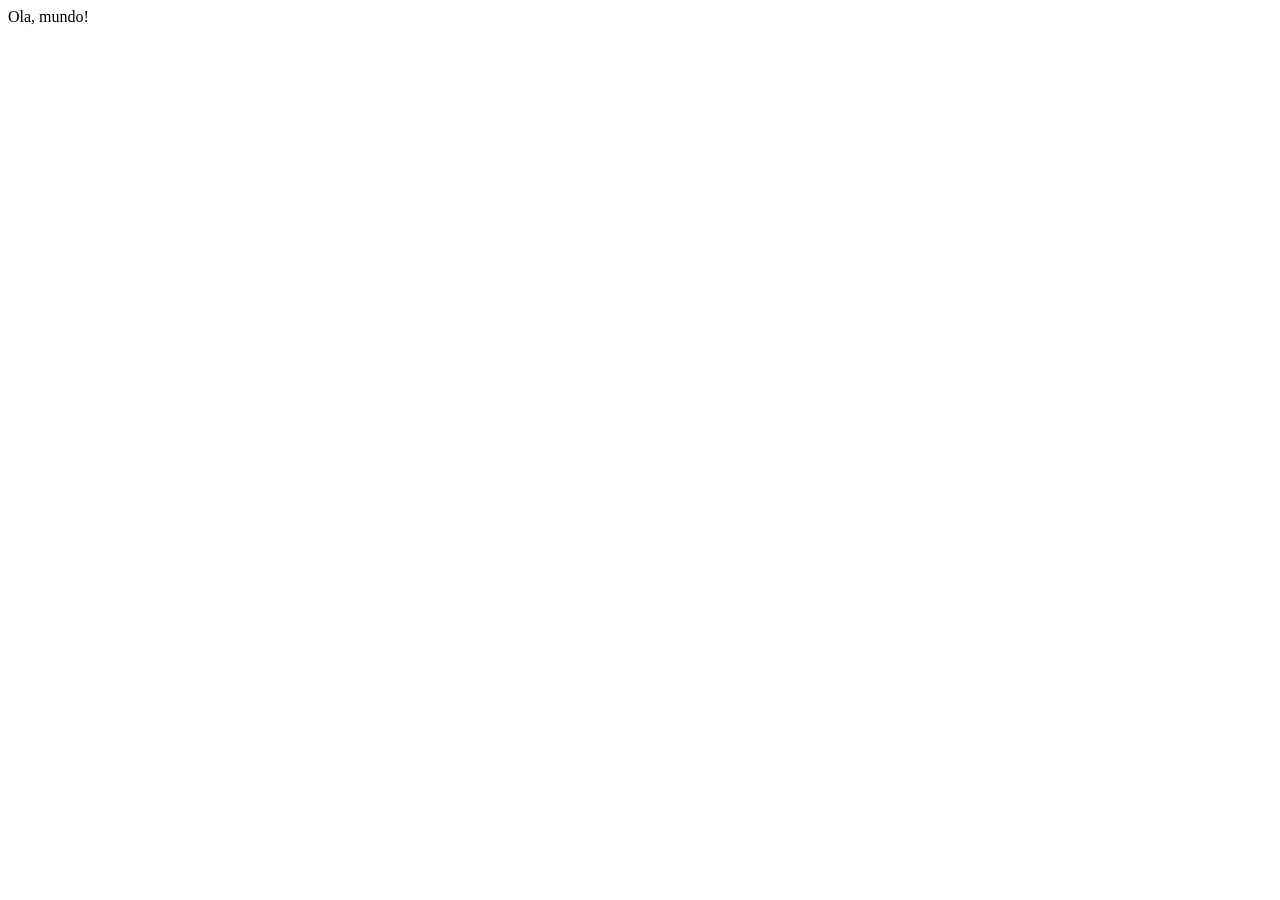
==== index.html @ cce5015c "teste commit" ====
<!DOCTYPE html>
<html lang="en">
<head>
    <meta charset="UTF-8">
    <meta name="viewport" content="width=
    , initial-scale=1.0">
    <title>Document</title>
</head>
<body>
    <div>Ola, mundo! </div>
</body>
</html>
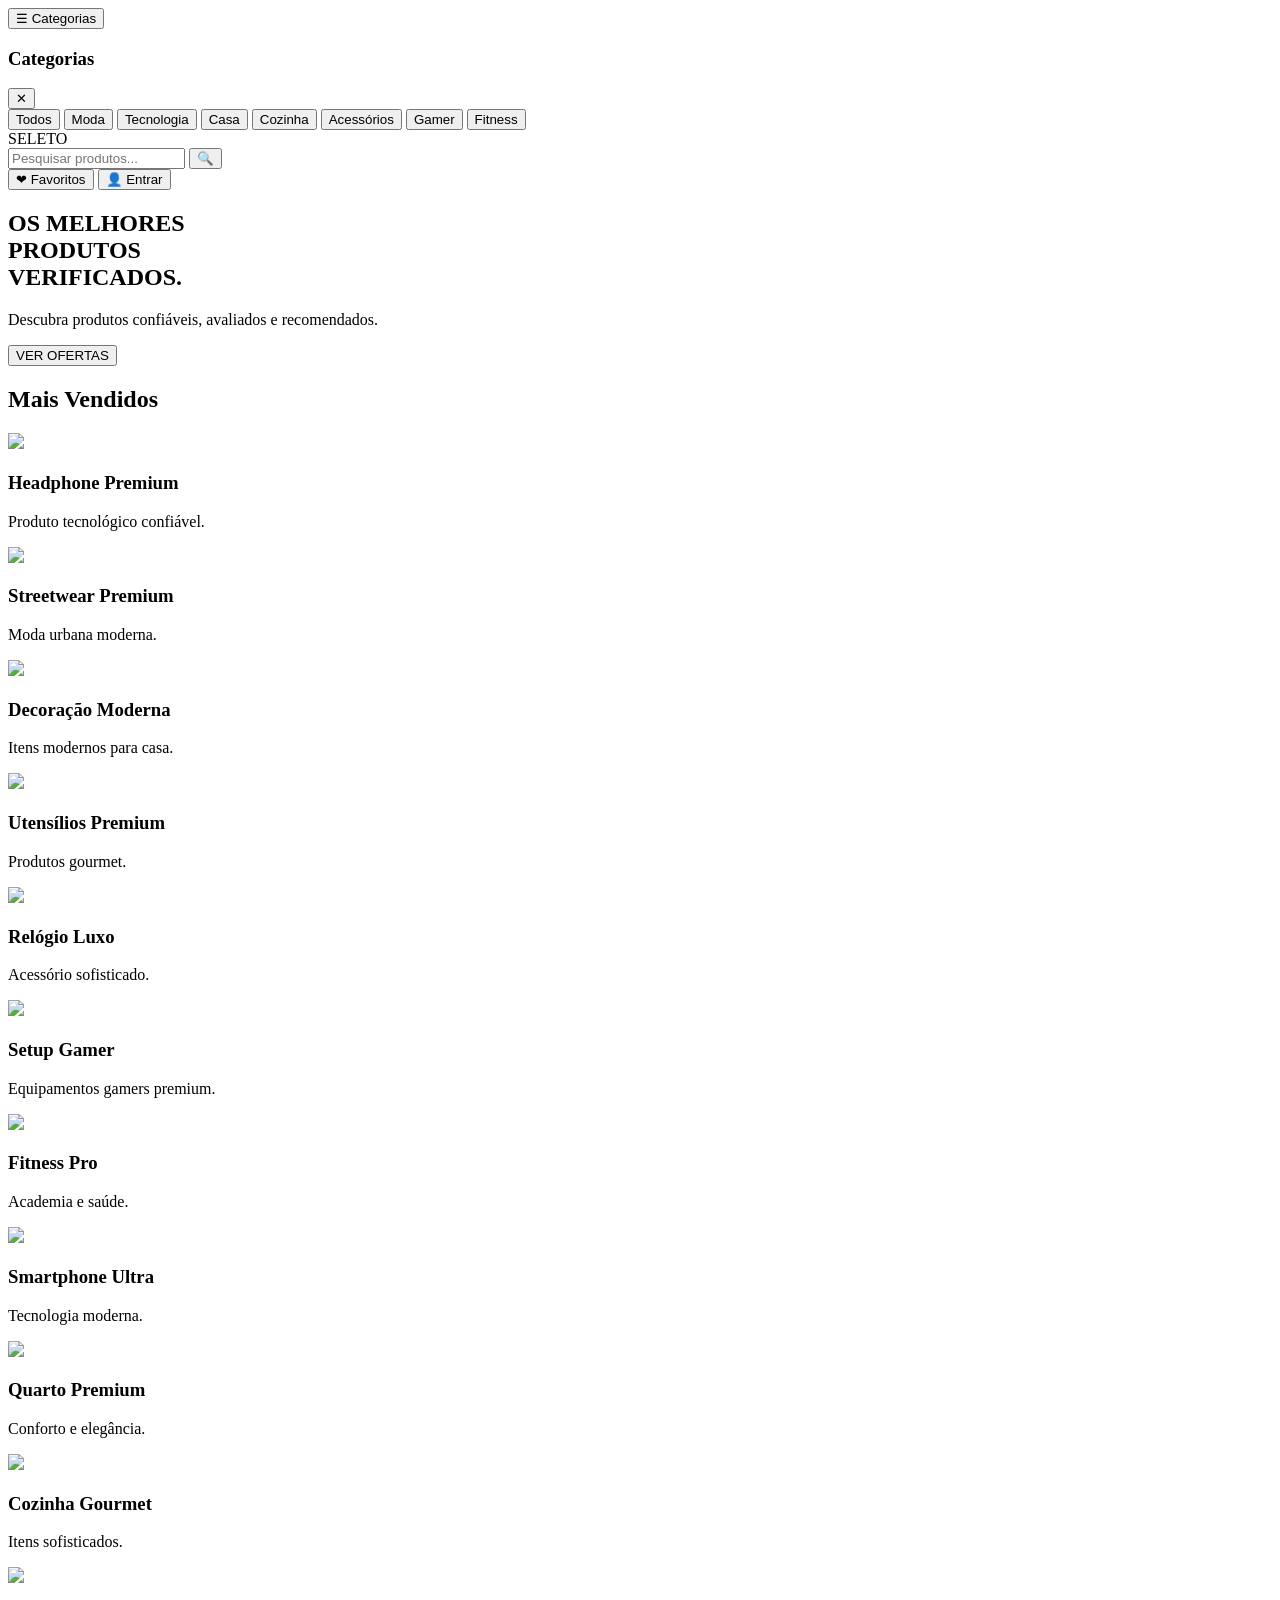
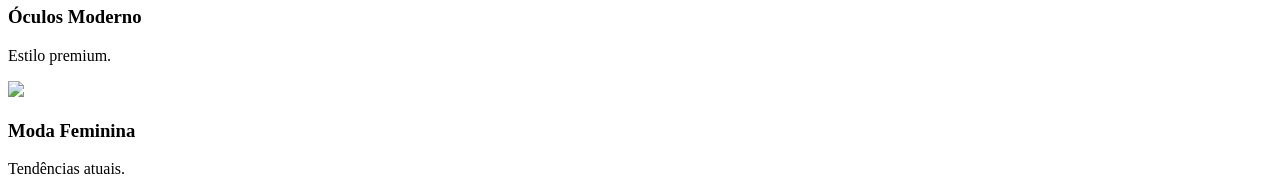
==== commit 1c0b8550: "intiall commit" ====
--- a/index.html
+++ b/index.html
@@ -1,12 +1,369 @@
 <!DOCTYPE html>
-<html lang="en">
+<html lang="pt-BR">
+
 <head>
-    <meta charset="UTF-8">
-    <meta name="viewport" content="width=
-    , initial-scale=1.0">
-    <title>Document</title>
+
+<meta charset="UTF-8">
+
+<meta name="viewport" content="width=device-width, initial-scale=1.0">
+
+<title>SELETO</title>
+
+<link rel="stylesheet" href="style.css">
+
+<link rel="preconnect" href="https://fonts.googleapis.com">
+
+<link href="https://fonts.googleapis.com/css2?family=Inter:wght@300;400;500;600;700;800&display=swap" rel="stylesheet">
+
 </head>
+
 <body>
-    <div>Ola, mundo! </div>
+
+<!-- MENU BUTTON -->
+
+<button class="menu-toggle" onclick="toggleSidebar()">
+☰ Categorias
+</button>
+
+<!-- SIDEBAR -->
+
+<aside class="sidebar" id="sidebar">
+
+<div class="sidebar-header">
+
+<h3>
+Categorias
+</h3>
+
+<button class="close-sidebar" onclick="toggleSidebar()">
+✕
+</button>
+
+</div>
+
+<button onclick="filterCategory('todos')">
+Todos
+</button>
+
+<button onclick="filterCategory('moda')">
+Moda
+</button>
+
+<button onclick="filterCategory('tecnologia')">
+Tecnologia
+</button>
+
+<button onclick="filterCategory('casa')">
+Casa
+</button>
+
+<button onclick="filterCategory('cozinha')">
+Cozinha
+</button>
+
+<button onclick="filterCategory('acessorios')">
+Acessórios
+</button>
+
+<button onclick="filterCategory('gamer')">
+Gamer
+</button>
+
+<button onclick="filterCategory('fitness')">
+Fitness
+</button>
+
+</aside>
+
+<!-- HEADER -->
+
+<header>
+
+<div class="topbar">
+
+<div class="logo">
+SELETO
+</div>
+
+<div class="search-box">
+
+<input 
+type="text"
+placeholder="Pesquisar produtos..."
+id="searchInput"
+onkeyup="searchProducts()"
+>
+
+<button>
+🔍
+</button>
+
+</div>
+
+<div class="header-actions">
+
+<button onclick="openPage('favorites-page')">
+❤ Favoritos
+</button>
+
+<button onclick="openPage('login-page')">
+👤 Entrar
+</button>
+
+</div>
+
+</div>
+
+</header>
+
+<!-- HOME -->
+
+<main class="main-content page active" id="home-page">
+
+<!-- BANNER -->
+
+<section class="banner">
+
+<div class="banner-content">
+
+<h1>
+
+OS MELHORES<br>
+
+PRODUTOS<br>
+
+<span>
+VERIFICADOS.
+</span>
+
+</h1>
+
+<p>
+Descubra produtos confiáveis, avaliados e recomendados.
+</p>
+
+<button>
+VER OFERTAS
+</button>
+
+</div>
+
+</section>
+
+<!-- PRODUTOS -->
+
+<section class="section">
+
+<div class="section-header">
+
+<h2>
+Mais Vendidos
+</h2>
+
+</div>
+
+<div class="products-grid">
+
+<!-- 1 -->
+
+<div class="product-card tecnologia">
+
+<img src="https://images.unsplash.com/photo-1505740420928-5e560c06d30e?q=80&w=1200">
+
+<h3>
+Headphone Premium
+</h3>
+
+<p>
+Produto tecnológico confiável.
+</p>
+
+</div>
+
+<!-- 2 -->
+
+<div class="product-card moda">
+
+<img src="https://images.unsplash.com/photo-1523398002811-999ca8dec234?q=80&w=1200">
+
+<h3>
+Streetwear Premium
+</h3>
+
+<p>
+Moda urbana moderna.
+</p>
+
+</div>
+
+<!-- 3 -->
+
+<div class="product-card casa">
+
+<img src="https://images.unsplash.com/photo-1505693416388-ac5ce068fe85?q=80&w=1200">
+
+<h3>
+Decoração Moderna
+</h3>
+
+<p>
+Itens modernos para casa.
+</p>
+
+</div>
+
+<!-- 4 -->
+
+<div class="product-card cozinha">
+
+<img src="https://images.unsplash.com/photo-1516483638261-f4dbaf036963?q=80&w=1200">
+
+<h3>
+Utensílios Premium
+</h3>
+
+<p>
+Produtos gourmet.
+</p>
+
+</div>
+
+<!-- 5 -->
+
+<div class="product-card acessorios">
+
+<img src="https://images.unsplash.com/photo-1523170335258-f5ed11844a49?q=80&w=1200">
+
+<h3>
+Relógio Luxo
+</h3>
+
+<p>
+Acessório sofisticado.
+</p>
+
+</div>
+
+<!-- 6 -->
+
+<div class="product-card gamer">
+
+<img src="https://images.unsplash.com/photo-1542751371-adc38448a05e?q=80&w=1200">
+
+<h3>
+Setup Gamer
+</h3>
+
+<p>
+Equipamentos gamers premium.
+</p>
+
+</div>
+
+<!-- 7 -->
+
+<div class="product-card fitness">
+
+<img src="https://images.unsplash.com/photo-1517836357463-d25dfeac3438?q=80&w=1200">
+
+<h3>
+Fitness Pro
+</h3>
+
+<p>
+Academia e saúde.
+</p>
+
+</div>
+
+<!-- 8 -->
+
+<div class="product-card tecnologia">
+
+<img src="https://images.unsplash.com/photo-1511707171634-5f897ff02aa9?q=80&w=1200">
+
+<h3>
+Smartphone Ultra
+</h3>
+
+<p>
+Tecnologia moderna.
+</p>
+
+</div>
+
+<!-- 9 -->
+
+<div class="product-card casa">
+
+<img src="https://images.unsplash.com/photo-1494526585095-c41746248156?q=80&w=1200">
+
+<h3>
+Quarto Premium
+</h3>
+
+<p>
+Conforto e elegância.
+</p>
+
+</div>
+
+<!-- 10 -->
+
+<div class="product-card cozinha">
+
+<img src="https://images.unsplash.com/photo-1482049016688-2d3e1b311543?q=80&w=1200">
+
+<h3>
+Cozinha Gourmet
+</h3>
+
+<p>
+Itens sofisticados.
+</p>
+
+</div>
+
+<!-- 11 -->
+
+<div class="product-card acessorios">
+
+<img src="https://images.unsplash.com/photo-1517841905240-472988babdf9?q=80&w=1200">
+
+<h3>
+Óculos Moderno
+</h3>
+
+<p>
+Estilo premium.
+</p>
+
+</div>
+
+<!-- 12 -->
+
+<div class="product-card moda">
+
+<img src="https://images.unsplash.com/photo-1496747611176-843222e1e57c?q=80&w=1200">
+
+<h3>
+Moda Feminina
+</h3>
+
+<p>
+Tendências atuais.
+</p>
+
+</div>
+
+</div>
+
+</section>
+
+</main>
+
+<script src="script.js"></script>
+
 </body>
+
 </html>
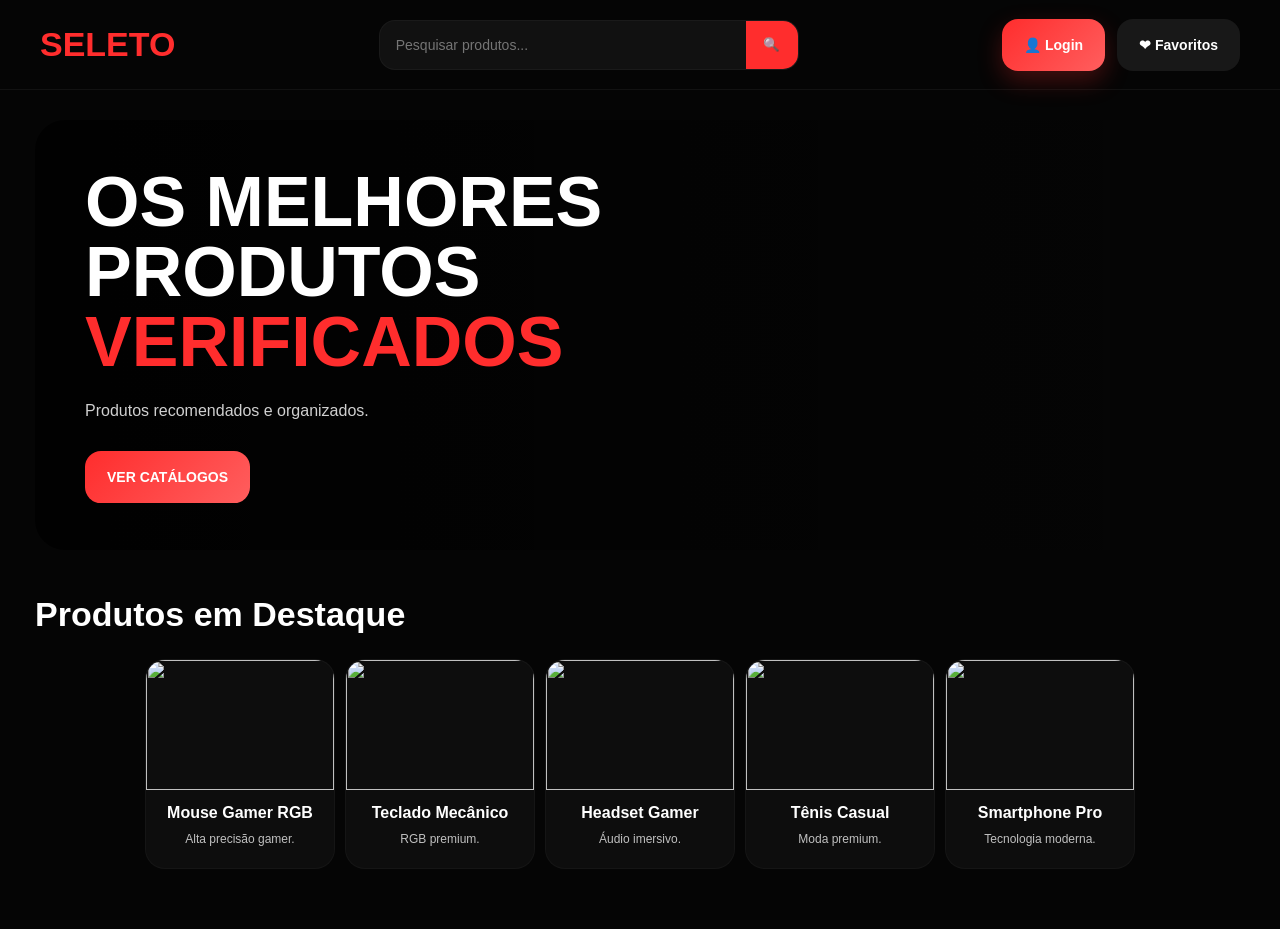
==== commit 022fbc50: "fiz muita coisa" ====
--- a/index.html
+++ b/index.html
@@ -9,7 +9,7 @@
 
 <title>SELETO</title>
 
-<link rel="stylesheet" href="style.css">
+<link rel="stylesheet" href="css/style.css">
 
 <link rel="preconnect" href="https://fonts.googleapis.com">
 
@@ -18,64 +18,6 @@
 </head>
 
 <body>
-
-<!-- MENU BUTTON -->
-
-<button class="menu-toggle" onclick="toggleSidebar()">
-☰ Categorias
-</button>
-
-<!-- SIDEBAR -->
-
-<aside class="sidebar" id="sidebar">
-
-<div class="sidebar-header">
-
-<h3>
-Categorias
-</h3>
-
-<button class="close-sidebar" onclick="toggleSidebar()">
-✕
-</button>
-
-</div>
-
-<button onclick="filterCategory('todos')">
-Todos
-</button>
-
-<button onclick="filterCategory('moda')">
-Moda
-</button>
-
-<button onclick="filterCategory('tecnologia')">
-Tecnologia
-</button>
-
-<button onclick="filterCategory('casa')">
-Casa
-</button>
-
-<button onclick="filterCategory('cozinha')">
-Cozinha
-</button>
-
-<button onclick="filterCategory('acessorios')">
-Acessórios
-</button>
-
-<button onclick="filterCategory('gamer')">
-Gamer
-</button>
-
-<button onclick="filterCategory('fitness')">
-Fitness
-</button>
-
-</aside>
-
-<!-- HEADER -->
 
 <header>
 
@@ -102,13 +44,21 @@
 
 <div class="header-actions">
 
-<button onclick="openPage('favorites-page')">
+<a href="login.html">
+
+<button class="login-btn">
+👤 Login
+</button>
+
+</a>
+
+<a href="favoritos.html">
+
+<button class="favorite-header-btn">
 ❤ Favoritos
 </button>
 
-<button onclick="openPage('login-page')">
-👤 Entrar
-</button>
+</a>
 
 </div>
 
@@ -116,11 +66,7 @@
 
 </header>
 
-<!-- HOME -->
-
-<main class="main-content page active" id="home-page">
-
-<!-- BANNER -->
+<main class="main-content">
 
 <section class="banner">
 
@@ -133,228 +79,34 @@
 PRODUTOS<br>
 
 <span>
-VERIFICADOS.
+VERIFICADOS
 </span>
 
 </h1>
 
 <p>
-Descubra produtos confiáveis, avaliados e recomendados.
+Produtos recomendados e organizados.
 </p>
 
-<button>
-VER OFERTAS
+<a href="catalogos.html">
+
+<button class="buy-btn">
+VER CATÁLOGOS
 </button>
+
+</a>
 
 </div>
 
 </section>
 
-<!-- PRODUTOS -->
-
 <section class="section">
 
-<div class="section-header">
-
 <h2>
-Mais Vendidos
+Produtos em Destaque
 </h2>
 
-</div>
-
-<div class="products-grid">
-
-<!-- 1 -->
-
-<div class="product-card tecnologia">
-
-<img src="https://images.unsplash.com/photo-1505740420928-5e560c06d30e?q=80&w=1200">
-
-<h3>
-Headphone Premium
-</h3>
-
-<p>
-Produto tecnológico confiável.
-</p>
-
-</div>
-
-<!-- 2 -->
-
-<div class="product-card moda">
-
-<img src="https://images.unsplash.com/photo-1523398002811-999ca8dec234?q=80&w=1200">
-
-<h3>
-Streetwear Premium
-</h3>
-
-<p>
-Moda urbana moderna.
-</p>
-
-</div>
-
-<!-- 3 -->
-
-<div class="product-card casa">
-
-<img src="https://images.unsplash.com/photo-1505693416388-ac5ce068fe85?q=80&w=1200">
-
-<h3>
-Decoração Moderna
-</h3>
-
-<p>
-Itens modernos para casa.
-</p>
-
-</div>
-
-<!-- 4 -->
-
-<div class="product-card cozinha">
-
-<img src="https://images.unsplash.com/photo-1516483638261-f4dbaf036963?q=80&w=1200">
-
-<h3>
-Utensílios Premium
-</h3>
-
-<p>
-Produtos gourmet.
-</p>
-
-</div>
-
-<!-- 5 -->
-
-<div class="product-card acessorios">
-
-<img src="https://images.unsplash.com/photo-1523170335258-f5ed11844a49?q=80&w=1200">
-
-<h3>
-Relógio Luxo
-</h3>
-
-<p>
-Acessório sofisticado.
-</p>
-
-</div>
-
-<!-- 6 -->
-
-<div class="product-card gamer">
-
-<img src="https://images.unsplash.com/photo-1542751371-adc38448a05e?q=80&w=1200">
-
-<h3>
-Setup Gamer
-</h3>
-
-<p>
-Equipamentos gamers premium.
-</p>
-
-</div>
-
-<!-- 7 -->
-
-<div class="product-card fitness">
-
-<img src="https://images.unsplash.com/photo-1517836357463-d25dfeac3438?q=80&w=1200">
-
-<h3>
-Fitness Pro
-</h3>
-
-<p>
-Academia e saúde.
-</p>
-
-</div>
-
-<!-- 8 -->
-
-<div class="product-card tecnologia">
-
-<img src="https://images.unsplash.com/photo-1511707171634-5f897ff02aa9?q=80&w=1200">
-
-<h3>
-Smartphone Ultra
-</h3>
-
-<p>
-Tecnologia moderna.
-</p>
-
-</div>
-
-<!-- 9 -->
-
-<div class="product-card casa">
-
-<img src="https://images.unsplash.com/photo-1494526585095-c41746248156?q=80&w=1200">
-
-<h3>
-Quarto Premium
-</h3>
-
-<p>
-Conforto e elegância.
-</p>
-
-</div>
-
-<!-- 10 -->
-
-<div class="product-card cozinha">
-
-<img src="https://images.unsplash.com/photo-1482049016688-2d3e1b311543?q=80&w=1200">
-
-<h3>
-Cozinha Gourmet
-</h3>
-
-<p>
-Itens sofisticados.
-</p>
-
-</div>
-
-<!-- 11 -->
-
-<div class="product-card acessorios">
-
-<img src="https://images.unsplash.com/photo-1517841905240-472988babdf9?q=80&w=1200">
-
-<h3>
-Óculos Moderno
-</h3>
-
-<p>
-Estilo premium.
-</p>
-
-</div>
-
-<!-- 12 -->
-
-<div class="product-card moda">
-
-<img src="https://images.unsplash.com/photo-1496747611176-843222e1e57c?q=80&w=1200">
-
-<h3>
-Moda Feminina
-</h3>
-
-<p>
-Tendências atuais.
-</p>
-
-</div>
+<div class="products-grid" id="productsGrid">
 
 </div>
 
@@ -362,7 +114,8 @@
 
 </main>
 
-<script src="script.js"></script>
+<script src="js/produtos.js"></script>
+<script src="js/script.js"></script>
 
 </body>
 
--- a/css/style.css
+++ b/css/style.css
@@ -0,0 +1,740 @@
+*{
+margin:0;
+padding:0;
+box-sizing:border-box;
+font-family:'Inter',sans-serif;
+}
+
+body{
+background:#050505;
+color:white;
+overflow-x:hidden;
+}
+
+/* HEADER */
+
+header{
+position:fixed;
+top:0;
+left:0;
+right:0;
+
+height:90px;
+
+background:#050505;
+
+z-index:999;
+
+border-bottom:
+1px solid rgba(255,255,255,0.05);
+}
+
+.topbar{
+height:100%;
+
+padding:0 40px;
+
+display:flex;
+align-items:center;
+justify-content:space-between;
+
+gap:20px;
+}
+
+/* LOGO */
+
+.logo{
+font-size:34px;
+font-weight:800;
+
+color:#ff2d2d;
+}
+
+/* SEARCH */
+
+.search-box{
+display:flex;
+
+width:420px;
+
+background:#111;
+
+border-radius:16px;
+
+overflow:hidden;
+
+border:
+1px solid rgba(255,255,255,0.04);
+}
+
+.search-box input{
+width:100%;
+
+padding:16px;
+
+background:transparent;
+
+border:none;
+outline:none;
+
+color:white;
+
+font-size:14px;
+}
+
+.search-box button{
+width:60px;
+
+background:#ff2d2d;
+
+border:none;
+
+color:white;
+
+cursor:pointer;
+}
+
+/* HEADER ACTIONS */
+
+.header-actions{
+display:flex;
+align-items:center;
+gap:12px;
+}
+
+/* BUTTONS */
+
+.login-btn,
+.favorite-header-btn,
+.favorite-btn,
+.buy-btn,
+.menu-toggle{
+height:52px;
+
+padding:0 22px;
+
+border:none;
+border-radius:16px;
+
+color:white;
+
+font-size:14px;
+font-weight:700;
+
+cursor:pointer;
+
+transition:0.3s;
+}
+
+/* LOGIN BUTTON */
+
+.login-btn{
+background:
+linear-gradient(
+135deg,
+#ff2d2d,
+#ff5e5e
+);
+
+box-shadow:
+0 10px 25px rgba(255,45,45,0.25);
+}
+
+.login-btn:hover{
+transform:translateY(-3px);
+
+box-shadow:
+0 15px 30px rgba(255,45,45,0.35);
+}
+
+/* FAVORITE BUTTON */
+
+.favorite-header-btn,
+.favorite-btn{
+background:#181818;
+}
+
+.favorite-header-btn:hover,
+.favorite-btn:hover{
+background:#ff2d2d;
+}
+
+/* BUY BUTTON */
+
+.buy-btn{
+background:
+linear-gradient(
+135deg,
+#ff2d2d,
+#ff5e5e
+);
+}
+
+/* MAIN */
+
+.main-content{
+padding-top:120px;
+padding-inline:35px;
+}
+
+/* BANNER */
+
+.banner{
+height:430px;
+
+border-radius:30px;
+
+overflow:hidden;
+
+position:relative;
+
+margin-bottom:45px;
+
+background:
+linear-gradient(
+to right,
+rgba(0,0,0,0.85),
+transparent
+),
+url('https://images.unsplash.com/photo-1512436991641-6745cdb1723f?q=80&w=1800')
+center/cover;
+}
+
+.banner-content{
+position:absolute;
+
+left:50px;
+top:50%;
+
+transform:translateY(-50%);
+
+max-width:520px;
+}
+
+.banner h1{
+font-size:70px;
+line-height:70px;
+
+margin-bottom:20px;
+}
+
+.banner span{
+color:#ff2d2d;
+}
+
+.banner p{
+color:#d0d0d0;
+
+line-height:1.8;
+
+margin-bottom:25px;
+}
+
+/* SECTION */
+
+.section{
+margin-bottom:60px;
+}
+
+.section h2{
+font-size:34px;
+
+margin-bottom:25px;
+}
+
+/* CATALOGOS */
+
+.catalog-grid{
+display:grid;
+
+grid-template-columns:
+repeat(auto-fit,minmax(160px,180px));
+
+justify-content:center;
+
+gap:14px;
+
+margin-bottom:40px;
+}
+
+.catalog-card{
+width:180px;
+height:120px;
+
+border-radius:18px;
+
+overflow:hidden;
+
+position:relative;
+
+cursor:pointer;
+
+transition:0.3s;
+
+background:#111;
+
+border:
+1px solid rgba(255,255,255,0.05);
+}
+
+.catalog-card:hover{
+transform:translateY(-5px);
+}
+
+.catalog-card img{
+width:100%;
+height:100%;
+
+object-fit:cover;
+
+filter:brightness(0.65);
+}
+
+.catalog-card h3{
+position:absolute;
+
+bottom:12px;
+left:14px;
+
+font-size:18px;
+font-weight:600;
+
+color:white;
+}
+
+/* GRID */
+
+.products-grid{
+display:grid;
+
+grid-template-columns:
+repeat(auto-fit,minmax(170px,190px));
+
+justify-content:center;
+
+gap:10px;
+}
+
+/* CARD */
+
+.product-card{
+width:190px;
+height:210px;
+
+background:#0d0d0d;
+
+border-radius:20px;
+
+overflow:hidden;
+
+cursor:pointer;
+
+transition:0.3s;
+
+border:
+1px solid rgba(255,255,255,0.03);
+}
+
+.product-card:hover{
+transform:translateY(-5px);
+}
+
+.product-card img{
+width:100%;
+height:130px;
+
+object-fit:cover;
+}
+
+.product-card h3{
+padding:10px;
+
+font-size:16px;
+
+text-align:center;
+}
+
+.product-card p{
+padding:0 10px;
+
+font-size:12px;
+
+text-align:center;
+
+color:#c0c0c0;
+}
+
+.product-link{
+text-decoration:none;
+color:white;
+}
+
+/* PRODUCT PAGE */
+
+.product-page{
+display:grid;
+
+grid-template-columns:1fr 1fr;
+
+gap:40px;
+
+margin-bottom:60px;
+}
+
+.main-product-image{
+width:100%;
+height:520px;
+
+object-fit:cover;
+
+border-radius:28px;
+}
+
+.product-thumbs{
+display:flex;
+
+gap:12px;
+
+margin-top:14px;
+}
+
+.product-thumbs img{
+width:100px;
+height:100px;
+
+object-fit:cover;
+
+border-radius:18px;
+
+cursor:pointer;
+
+transition:0.3s;
+}
+
+.product-thumbs img:hover{
+transform:scale(1.05);
+}
+
+.product-info h1{
+font-size:48px;
+
+margin-bottom:20px;
+}
+
+.product-info p{
+color:#c0c0c0;
+
+line-height:1.8;
+
+margin-bottom:25px;
+}
+
+.product-buttons{
+display:flex;
+gap:15px;
+}
+
+/* COMMENTS */
+
+.comments{
+margin-top:50px;
+}
+
+.comments textarea{
+width:100%;
+height:130px;
+
+padding:20px;
+
+background:#111;
+
+border:none;
+border-radius:20px;
+
+color:white;
+
+margin-bottom:15px;
+
+resize:none;
+
+outline:none;
+}
+
+.comment{
+background:#111;
+
+padding:20px;
+
+border-radius:18px;
+
+margin-top:12px;
+
+line-height:1.7;
+}
+
+/* LOGIN PAGE */
+
+.login-page{
+width:100%;
+height:100vh;
+
+display:grid;
+grid-template-columns:1.1fr 0.9fr;
+
+background:#050505;
+}
+
+/* LEFT */
+
+.login-left{
+position:relative;
+
+background:
+url('https://images.unsplash.com/photo-1512436991641-6745cdb1723f?q=80&w=1800')
+center/cover;
+
+display:flex;
+align-items:flex-end;
+
+padding:60px;
+
+overflow:hidden;
+}
+
+.overlay{
+position:absolute;
+
+inset:0;
+
+background:
+linear-gradient(
+to top,
+rgba(0,0,0,0.85),
+rgba(0,0,0,0.2)
+);
+}
+
+.login-left-content{
+position:relative;
+z-index:2;
+
+max-width:500px;
+}
+
+.login-left h1{
+font-size:80px;
+font-weight:800;
+
+color:#ff2d2d;
+
+margin-bottom:20px;
+}
+
+.login-left p{
+font-size:18px;
+
+line-height:1.8;
+
+color:#d0d0d0;
+}
+
+/* RIGHT */
+
+.login-right{
+display:flex;
+align-items:center;
+justify-content:center;
+
+padding:40px;
+}
+
+.login-box{
+width:100%;
+max-width:420px;
+
+background:#101010;
+
+padding:50px;
+
+border-radius:32px;
+
+border:
+1px solid rgba(255,255,255,0.05);
+
+display:flex;
+flex-direction:column;
+
+gap:18px;
+
+box-shadow:
+0 20px 60px rgba(0,0,0,0.5);
+}
+
+.mini-logo{
+font-size:20px;
+font-weight:800;
+
+color:#ff2d2d;
+
+letter-spacing:2px;
+
+margin-bottom:10px;
+}
+
+.login-box h2{
+font-size:38px;
+font-weight:700;
+
+line-height:1.2;
+}
+
+.login-box p{
+color:#b0b0b0;
+
+margin-bottom:10px;
+}
+
+.login-box input{
+height:60px;
+
+padding:20px;
+
+background:#181818;
+
+border:
+1px solid transparent;
+
+border-radius:18px;
+
+outline:none;
+
+color:white;
+
+font-size:15px;
+
+transition:0.3s;
+}
+
+.login-box input:focus{
+border:
+1px solid #ff2d2d;
+
+box-shadow:
+0 0 0 4px rgba(255,45,45,0.12);
+}
+
+.login-box button{
+height:60px;
+
+border:none;
+border-radius:18px;
+
+background:
+linear-gradient(
+135deg,
+#ff2d2d,
+#ff5e5e
+);
+
+color:white;
+
+font-size:15px;
+font-weight:700;
+
+cursor:pointer;
+
+transition:0.3s;
+
+box-shadow:
+0 15px 30px rgba(255,45,45,0.25);
+}
+
+.login-box button:hover{
+transform:translateY(-4px);
+
+box-shadow:
+0 20px 40px rgba(255,45,45,0.35);
+}
+
+.back-home{
+margin-top:10px;
+
+text-decoration:none;
+
+color:#a0a0a0;
+
+font-size:14px;
+
+transition:0.3s;
+}
+
+.back-home:hover{
+color:white;
+}
+
+/* RESPONSIVO */
+
+@media(max-width:950px){
+
+.login-page{
+grid-template-columns:1fr;
+}
+
+.login-left{
+display:none;
+}
+
+.login-right{
+padding:20px;
+}
+
+.login-box{
+padding:35px;
+}
+
+}
+
+@media(max-width:700px){
+
+.topbar{
+padding:15px 20px;
+
+flex-direction:column;
+
+height:auto;
+}
+
+.search-box{
+width:100%;
+}
+
+.main-content{
+padding-top:190px;
+padding-inline:20px;
+}
+
+.banner{
+height:500px;
+}
+
+.banner-content{
+left:30px;
+right:30px;
+
+max-width:100%;
+}
+
+.banner h1{
+font-size:42px;
+line-height:45px;
+}
+
+.product-page{
+grid-template-columns:1fr;
+}
+
+.main-product-image{
+height:350px;
+}
+
+}
